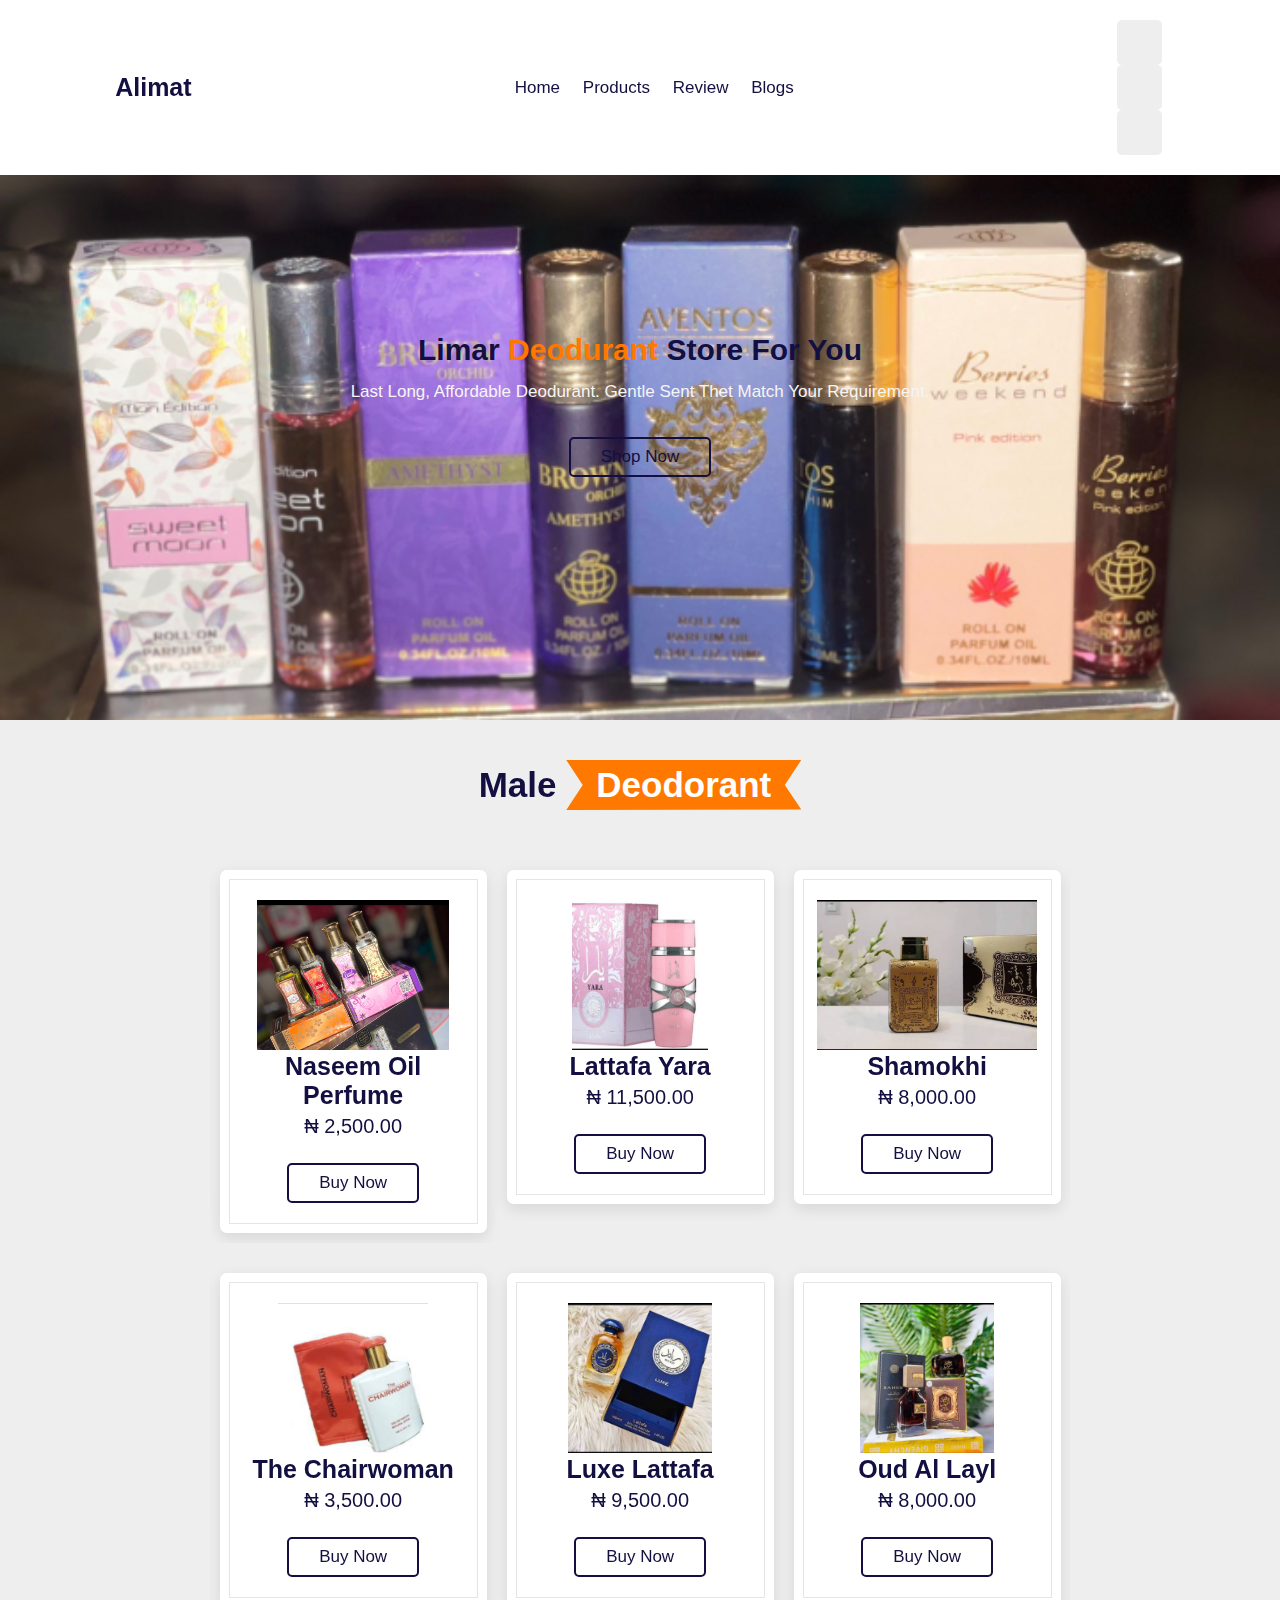
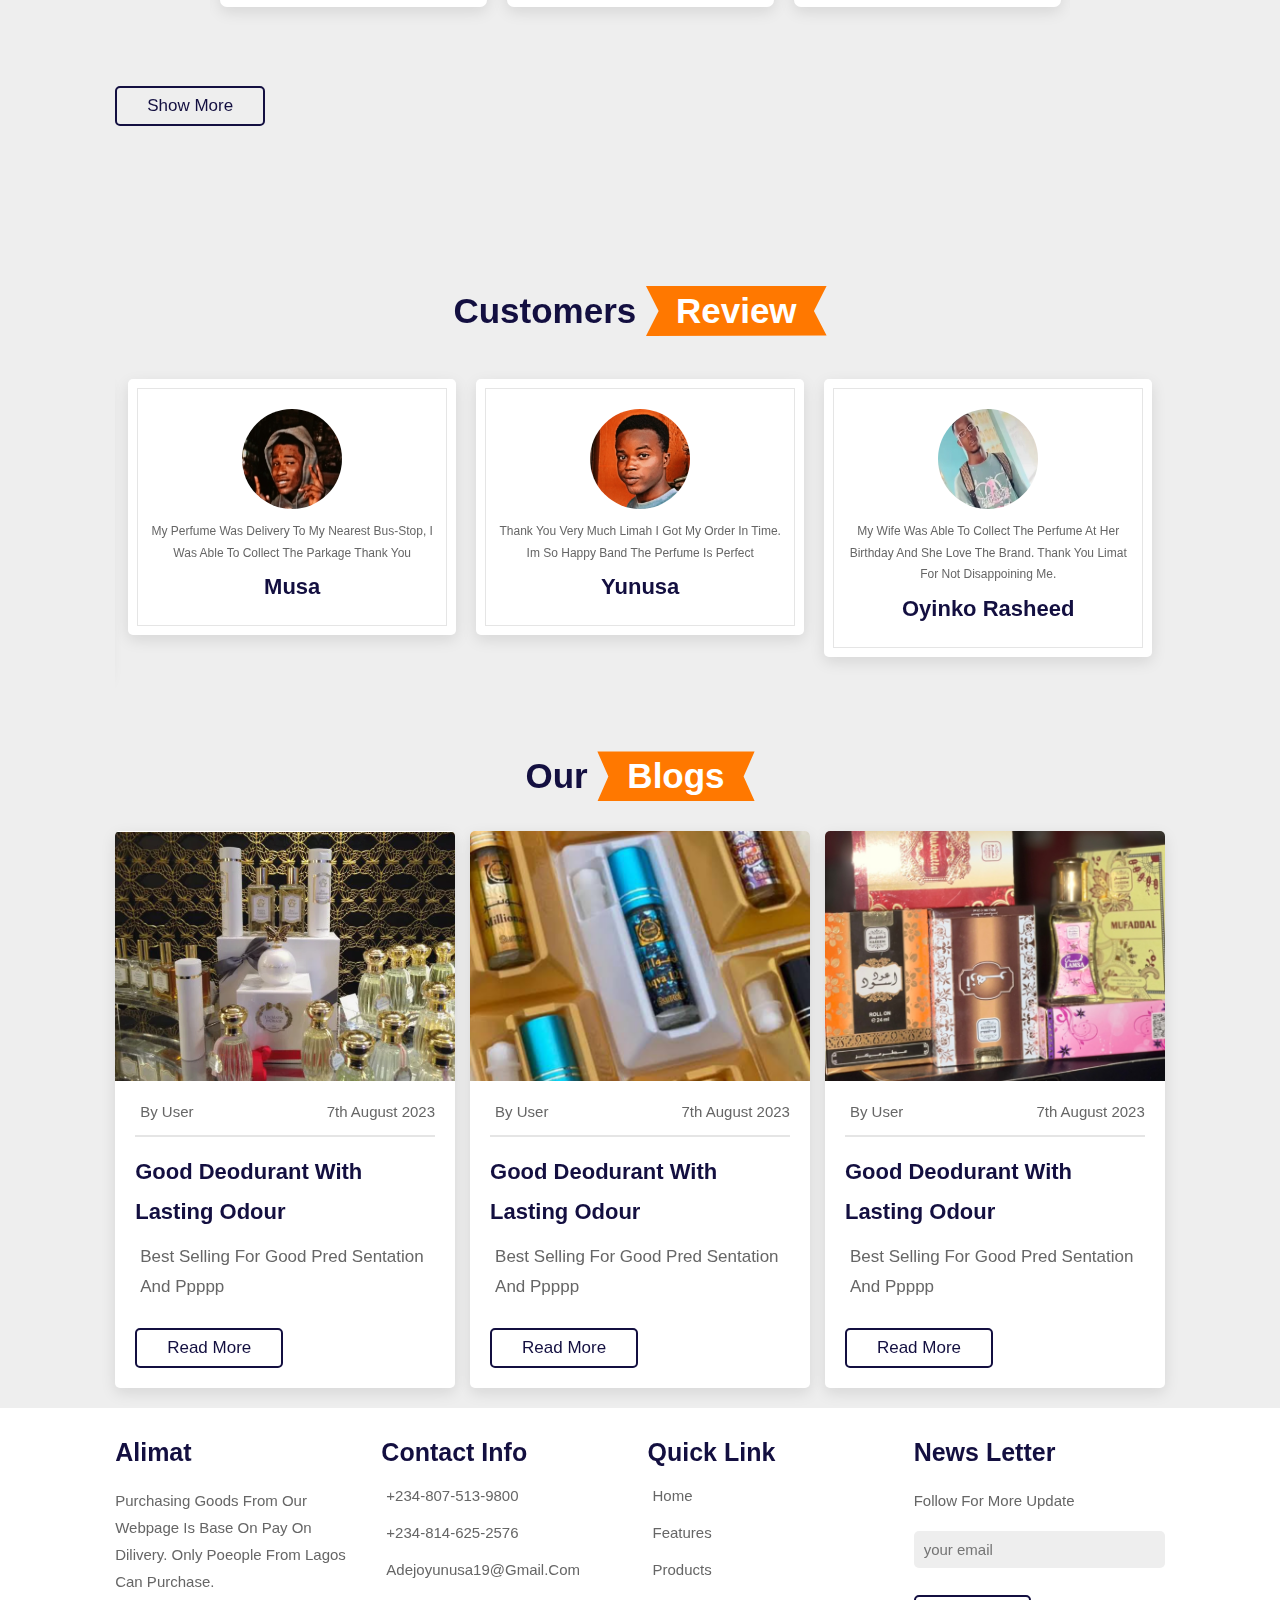
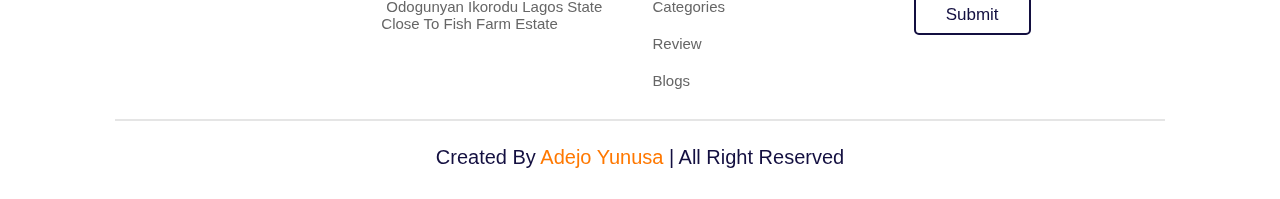
==== maletype.html @ 360308d6 "new commit message" ====
<!DOCTYPE html>
<html lang="en">
<head>
    <meta charset="UTF-8">
    <meta name="viewport" content="width=device-width, initial-scale=1.0">
    <title>male-type perfumes</title>
    <link rel="stylesheet" href="style_web.css">
    <link rel="stylesheet" href="https://cdn.jsdelivr.net/npm/swiper@10/swiper-bundle.min.css"/>
    <link rel="stylesheet" href="https://cdnjs.cloudflare.com/ajax/libs/font-awesome/6.4.2/css/all.min.css" integrity="sha512-z3gLpd7yknf1YoNbCzqRKc4qyor8gaKU1qmn+CShxbuBusANI9QpRohGBreCFkKxLhei6S9CQXFEbbKuqLg0DA==" crossorigin="anonymous" referrerpolicy="no-referrer" />
</head>
<body>



    <!-- -------------------loader code-------------------- -->

    <div class="loader-container">
        <div class="imges">
            <img src="images/img10.png" alt="" class="into-img">
        </div>
        <div class="loader">
            <svg >
                <text x="50%" y="50%" text-anchor="middle" class="text-edith">
                    WELCOME TO 
                    LIMER STORE
                </text>
            </svg>
        </div>
    </div>

    <!-- -------------------------loader code end---------------------- -->




    <div class="website-loader">

   <header class="hearder">
    <a href="a" class="logo"> <i class="fas
         fa-shopping-basket"></i> Alimat </a>
    
    <nav class="navbar">
        <a href="index.html">home</a>
        <!-- <a href="payment.htmlfeatures">features</a> -->
        <a href="#categories">products</a>
        <!-- <a href="payment.htmlcategories">categories</a> -->
        <a href="#review">review</a>
        <a href="#blogs">blogs</a>
    </nav>
    
    <div class="icons">
        <div class="fas fa-bars" id="menu-btn"></div>
        <div class="fas fa-search" id="search-btn"></div>
        <div class="fas fa-shopping-cart" id="cart-btn"></div>
        <div class="fas fa-user" id="user-btn"></div>
    </div>
    
    
    
    
    
    
    
    
    
    
    
    
    <!-- serching section start -->
    <form action="" class="search-form">
        <input type="search" id="search-box" placeholder="searching..." onkeyup="search">
        <label for="search-box" class="fas fa-search"></label>
    </form>
    
    <!-- serching section end -->
    
    
    
    
    
    
    
    
    
    
    
    
    
    
    
    
    
    
    
    <div class="shopping-cart">
        <div class="box">
            <i class="fas fa-trash"></i>
            <img src="" alt="peff">
            <div class="content">
                <h3>picture1</h3>
                <span class="price">$4.99/-</span>
                <span class="quantity">qyt : 1</span>
            </div>
        </div>
    
        <div class="box">
            <i class="fas fa-trash"></i>
            <img src="" alt="peff">
            <div class="content">
                <h3>picture1</h3>
                <span class="price">$4.99/-</span>
                <span class="quantity">qyt : 1</span>
            </div>
        </div>
        <div class="box">
            <i class="fas fa-trash"></i>
            <img src="" alt="peff">
            <div class="content">
                <h3>picture1</h3>
                <span class="price">$4.99/-</span>
                <span class="quantity">qyt : 1</span>
            </div>
        </div>
        <div class="total">
            total : $19.69/-
        </div>
        <a href="payment.html" class="btn">checkout</a>
    </div>
    <form action="" class="login-form">
        <h3>login now</h3>
        <input type="email" placeholder="your email" class="box">
        <input type="password" placeholder="your password" class="box">
        <p>forget <a href="payment.html"> password</a></p>
        <p>create new <a href="payment.html">account</a></p>
        <input type="submit" value="login now" class="btn">
    </form>
    
    </header>
    <!-- header section end-->


    <section class="home" id="home">
        <div class="content">
            <h3> limar <span>deodurant</span> store for you </h3>
            <p> last long, affordable deodurant. gentle sent thet match your 
                requirement.
            </p>
            <a href="#products" class="btn">shop now</a>
        </div>
        </section>




        <!-- -----------------------product----------------------------- -->

         <div id="products">
        <section class="categories" id="categories">

            <h1 class="heading"> male <span> Deodorant</span> </h1>




        
            <!--product section start-->

            <section class="products" id="products">
            <!-- <h1 class="heading">our <span>perfume</span></h1> -->
            
            <div class=" swiper product-slider" id="product-slider">
                <div class="swiper-wrapper ">
                    <div class="swiper-slide box">
                        <img src="images/img5.png" alt="images">
                        <h3> lattafa yara</h3>
                        <div class="price"> &#8358; 11,500.00 </div>
                        <div class="stars">
                            <i class="fas fa-star"></i>
                            <i class="fas fa-star"></i>
                            <i class="fas fa-star"></i>
                            <i class="fas fa-star"></i>
                            <i class="fas fa-star-half-alt"></i>
                        </div>
                        <a href="payment.html" class="btn">buy now</a>
                    </div>
            
                    <div class="swiper-slide box">
                        <img src="images/img6.png" alt="images">
                        <h3>shamokhi</h3>
                        <div class="price"> &#8358; 8,000.00</div>
                        <div class="stars">
                            <i class="fas fa-star"></i>
                            <i class="fas fa-star"></i>
                            <i class="fas fa-star"></i>
                            <i class="fas fa-star"></i>
                            <i class="fas fa-star-half-alt"></i>
                        </div>
                        <a href="payment.html" class="btn">buy now</a>
                    </div>
            
                    <div class="swiper-slide box">
                        <img src="images/img7.png" alt="images">
                        <h3> mousuf </h3>
                        <div class="price"> &#8358; NGN 8,000.00</div>
                        <div class="stars">
                            <i class="fas fa-star"></i>
                            <i class="fas fa-star"></i>
                            <i class="fas fa-star"></i>
                            <i class="fas fa-star"></i>
                            <i class="fas fa-star-half-alt"></i>
                        </div>
                        <a href="payment.html" class="btn">buy now</a>
                    </div>
            
                    <div class="swiper-slide box">
                        <img src="images/img11.png" alt="images">
                        <h3> surrati oil perfume</h3>
                        <div class="price"> &#8358; 1,200.00</div>
                        <div class="stars">
                            <i class="fas fa-star"></i>
                            <i class="fas fa-star"></i>
                            <i class="fas fa-star"></i>
                            <i class="fas fa-star"></i>
                            <i class="fas fa-star-half-alt"></i>
                        </div>
                        <a href="payment.html" class="btn">buy now</a>
                    </div>
            
                    <div class="swiper-slide box">
                        <img src="images/img12.png" alt="images">
                        <h3>surrati oil perfume</h3>
                        <div class="price"> &#8358; 1,200.00</div>
                        <div class="stars">
                            <i class="fas fa-star"></i>
                            <i class="fas fa-star"></i>
                            <i class="fas fa-star"></i>
                            <i class="fas fa-star"></i>
                            <i class="fas fa-star-half-alt"></i>
                        </div>
                        <a href="payment.html" class="btn">buy now</a>
                    </div>
            
                    <div class="swiper-slide box">
                        <img src="images/img13.png" alt="images">
                        <h3>naseem oil perfume </h3>
                        <div class="price"> &#8358; 2,500.00</div>
                        <div class="stars">
                            <i class="fas fa-star"></i>
                            <i class="fas fa-star"></i>
                            <i class="fas fa-star"></i>
                            <i class="fas fa-star"></i>
                            <i class="fas fa-star-half-alt"></i>
                        </div>
                        <a href="payment.html" class="btn">buy now</a>
                    </div>
            
                    <div class="swiper-slide box">
                        <img src="images/img15.png" alt="images">
                        <h3> opulent musk</h3>
                        <div class="price"> &#8358; 8,500.00</div>
                        <div class="stars">
                            <i class="fas fa-star"></i>
                            <i class="fas fa-star"></i>
                            <i class="fas fa-star"></i>
                            <i class="fas fa-star"></i>
                            <i class="fas fa-star-half-alt"></i>
                        </div>
                        <a href="payment.html" class="btn">buy now</a>
                    </div>
            
                    <div class="swiper-slide box">
                        <img src="images/img17.png" alt="images">
                        <h3> maahir legacy</h3>
                        <div class="price">&#8358; 15,000.00</div>
                        <div class="stars">
                            <i class="fas fa-star"></i>
                            <i class="fas fa-star"></i>
                            <i class="fas fa-star"></i>
                            <i class="fas fa-star"></i>
                            <i class="fas fa-star-half-alt"></i>
                        </div>
                        <a href="payment.html" class="btn">buy now</a>
                    </div>
            
                    <div class="swiper-slide box">
                        <img src="images/img18.png" alt="images">
                        <h3>ai dirgham</h3>
                        <div class="price">&#8358; 10,000.00</div>
                        <div class="stars">
                            <i class="fas fa-star"></i>
                            <i class="fas fa-star"></i>
                            <i class="fas fa-star"></i>
                            <i class="fas fa-star"></i>
                            <i class="fas fa-star-half-alt"></i>
                        </div>
                        <a href="payment.html" class="btn">buy now</a>
                    </div>
            
                    <div class="swiper-slide box">
                        <img src="images/img14.png" alt="images">
                        <h3>naseem oil perfume</h3>
                        <div class="price"> &#8358; 2,500.00</div>
                        <div class="stars">
                            <i class="fas fa-star"></i>
                            <i class="fas fa-star"></i>
                            <i class="fas fa-star"></i>
                            <i class="fas fa-star"></i>
                            <i class="fas fa-star-half-alt"></i>
                        </div>
                        <a href="payment.html" class="btn">buy now</a>
                    </div>
            
            
                </div>
            
            
            </div>
            
            
            <!--      second    half    -->
            
            <div class="swiper product-slider ">
                <div class="swiper-wrapper">
                    <div class="swiper-slide box">
                        <img src="images/img20.png" alt="images">
                        <h3>luxe lattafa</h3>
                        <div class="price"> &#8358; 9,500.00</div>
                        <div class="stars">
                            <i class="fas fa-star"></i>
                            <i class="fas fa-star"></i>
                            <i class="fas fa-star"></i>
                            <i class="fas fa-star"></i>
                            <i class="fas fa-star-half-alt"></i>
                        </div>
                        <a href="payment.html" class="btn">buy now</a>
                    </div>
            
                    <div class="swiper-slide box">
                        <img src="images/img21.png" alt="images">
                        <h3> oud al layl</h3>
                        <div class="price"> &#8358; 8,000.00</div>
                        <div class="stars">
                            <i class="fas fa-star"></i>
                            <i class="fas fa-star"></i>
                            <i class="fas fa-star"></i>
                            <i class="fas fa-star"></i>
                            <i class="fas fa-star-half-alt"></i>
                        </div>
                        <a href="payment.html" class="btn">buy now</a>
                    </div>
            
                    <div class="swiper-slide box">
                        <img src="images/img23.png" alt="images">
                        <h3>9 pm</h3>
                        <div class="price"> &#8358; 18,000.00 </div>
                        <div class="stars">
                            <i class="fas fa-star"></i>
                            <i class="fas fa-star"></i>
                            <i class="fas fa-star"></i>
                            <i class="fas fa-star"></i>
                            <i class="fas fa-star-half-alt"></i>
                        </div>
                        <a href="payment.html" class="btn">buy now</a>
                    </div>
            
                    <div class="swiper-slide box">
                        <img src="images/img24.png" alt="images">
                        <h3>alexander III </h3>
                        <div class="price"> &#8358; 13,500.00 </div>
                        <div class="stars">
                            <i class="fas fa-star"></i>
                            <i class="fas fa-star"></i>
                            <i class="fas fa-star"></i>
                            <i class="fas fa-star"></i>
                            <i class="fas fa-star-half-alt"></i>
                        </div>
                        <a href="payment.html" class="btn">buy now</a>
                    </div>
            
                    <div class="swiper-slide box">
                        <img src="images/img25.png" alt="images">
                        <h3>shamokhi</h3>
                        <div class="price">&#8358; 8,000.00</div>
                        <div class="stars">
                            <i class="fas fa-star"></i>
                            <i class="fas fa-star"></i>
                            <i class="fas fa-star"></i>
                            <i class="fas fa-star"></i>
                            <i class="fas fa-star-half-alt"></i>
                        </div>
                        <a href="payment.html" class="btn">buy now</a>
                    </div>
            
                    <div class="swiper-slide box">
                        <img src="images/img26.png" alt="images">
                        <h3>fragrances oil perfume</h3>
                        <div class="price"> &#8358; 500.00</div>
                        <div class="stars">
                            <i class="fas fa-star"></i>
                            <i class="fas fa-star"></i>
                            <i class="fas fa-star"></i>
                            <i class="fas fa-star"></i>
                            <i class="fas fa-star-half-alt"></i>
                        </div>
                        <a href="payment.html" class="btn">buy now</a>
                    </div>
                    
                    <div class="swiper-slide box">
                        <img src="images/img27.png" alt="images">
                        <h3>flowers bloom</h3>
                        <div class="price"> &#8358; 1,800.00 </div>
                        <div class="stars">
                            <i class="fas fa-star"></i>
                            <i class="fas fa-star"></i>
                            <i class="fas fa-star"></i>
                            <i class="fas fa-star"></i>
                            <i class="fas fa-star-half-alt"></i>
                        </div>
                        <a href="payment.html" class="btn">buy now</a>
                    </div>
            
                    <div class="swiper-slide box">
                        <img src="images/img28.png" alt="images">
                        <h3> the chairwoman</h3>
                        <div class="price"> &#8358; 3,500.00 </div>
                        <div class="stars">
                            <i class="fas fa-star"></i>
                            <i class="fas fa-star"></i>
                            <i class="fas fa-star"></i>
                            <i class="fas fa-star"></i>
                            <i class="fas fa-star-half-alt"></i>
                        </div>
                        <a href="payment.html" class="btn">buy now</a>
                    </div>
                </div>
                
            
            </div>
            
            
            </section>
            
            
            
            <!--product section end-->


            





        <div class="box-container container-overide" id="box-container">
        
            <!-- <div class="box" >
                <img src="images/img26.png" alt="images">
                <h3>perfect oil</h3>
                <p>All kind of perfume oil</p>
                <a href="payment.htmlproducts" class="btn"> shop now</a>
            </div> -->
        </div>

        <a href="#product" class="btn" style=" margin-bottom: 10rem;" id="showMore"> show more</a>
        
        </section>
        </div>

<!-- --------------------------------------------product end------------------------------- -->






<!--review section start-->
<section class="review" id="review">

    <h1 class="heading"> customers <span>review</span></h1>
    
    <div class="swiper review-slider">
    
    <div class="swiper-wrapper">
    
        <div class="swiper-slide box">
            <img src="images/yuniz.jpg" alt="img">
            <p> thank you very much limah i got my order in time. im so happy band the perfume is perfect</p>
             <h3>yunusa</h3>
             <div class="stars">
                <i class="fas fa-star"></i>
                <i class="fas fa-star"></i>
                <i class="fas fa-star"></i>
                <i class="fas fa-star"></i>
                <i class="fas fa-star-half-alt"></i>
             </div>
        </div>
    
        <div class="swiper-slide box">
            <img src="images/rasheed.jpg" alt="img">
            <p>my wife was able to collect the perfume at her birthday and she love the brand.
                thank you limat for not disappoining me.
            </p>
             <h3>oyinko rasheed</h3>
             <div class="stars">
                <i class="fas fa-star"></i>
                <i class="fas fa-star"></i>
                <i class="fas fa-star"></i>
                <i class="fas fa-star"></i>
                <i class="fas fa-star-half-alt"></i>
             </div>
        </div>
    
        <div class="swiper-slide box">
            <img src="images/lawal.jpg" alt="img">
            <p> thank you very much. i was expecting my dilivery today but tyou makes it possible and 
                the perfume smells nice. people are just asking me where i was able to get an affordable perfume from.
            </p>
             <h3>lawal</h3>
             <div class="stars">
                <i class="fas fa-star"></i>
                <i class="fas fa-star"></i>
                <i class="fas fa-star"></i>
                <i class="fas fa-star"></i>
                <i class="fa fa-star-o"></i>
             </div>
        </div>
    
        <div class="swiper-slide box">
            <img src="images/musa.jpg" alt="img">
            <p> my perfume was delivery to my nearest bus-stop, i was able to collect the parkage thank you</p>
             <h3>musa</h3>
             <div class="stars">
                <i class="fas fa-star"></i>
                <i class="fas fa-star"></i>
                <i class="fas fa-star"></i>
                <i class="fas fa-star"></i>
                <i class="fas fa-star"></i>
             </div>
        </div>
    </div>
    
    </div>
    
    
    </section>
    
    <!--review section end-->
    












        <!-- blog section start-->
<section class="blogs" id="blogs">

    <h1 class="heading">our <span>blogs</span></h1>

    <div class="box-container">

        <div class="box">
            <img src="images/img4.png" alt="images">
            <div class="content">
                <div class="icon">
                    <a href="payment.html"><i class="fas fa-user"></i> by user</a>
                    <a href="payment.html"><i class="fas fa-calender"></i> 7th august 2023</a>

                </div>

                <h3> good deodurant with lasting odour</h3>
                <p>best selling for good pred
                sentation and ppppp
                </p>
                <a href="payment.html" class="btn">read more</a>
            </div>
        </div>

        <div class="box">
            <img src="images/img11.png" alt="images">
            <div class="content">
                <div class="icon">
                    <a href="payment.html"><i class="fas fa-user"></i> by user</a>
                    <a href="payment.html"><i class="fas fa-calender"></i> 7th august 2023</a>

                </div>

                <h3> good deodurant with lasting odour</h3>
                <p>best selling for good pred
                sentation and ppppp
                </p>
                <a href="payment.html" class="btn">read more</a>
            </div>
        </div>

        <div class="box">
            <img src="images/img13.png" alt="images">
            <div class="content">
                <div class="icon">
                    <a href="payment.html"><i class="fas fa-user"></i> by user</a>
                    <a href="payment.html"><i class="fas fa-calender"></i> 7th august 2023</a>

                </div>

                <h3> good deodurant with lasting odour</h3>
                <p>best selling for good pred
                sentation and ppppp
                </p>
                <a href="payment.html" class="btn">read more</a>
            </div>
        </div>
    </div>
</section>



<!--blog section end-->



<!-- ----------------------------------footer section start---------------------------- -->

<section class="footer">

    <div class="box-container">

        <div class="box">
            <h3>alimat <i class="fas fa-shopping-basket"></i></h3>
            <p> purchasing goods from our webpage is 
                base on pay on dilivery. only poeople 
                from lagos can purchase.
            </p>
            <div class="share">
                <a href="" class="fab fa-facebook-f"></a>
                <a href="" class="fab fa-twitter"></a>
                <a href="" class="fab fa-instagram"></a>
                <a href="" class="fab fa-linkedin"></a>
                <a href="" class="fab fa-whatsapp"></a>
                <a href="" class="fab fa-telegram"></a>
            </div>
        </div>

        <div class="box">
            <h3>contact info</h3>
            <a href="" class="links"> <i class="fas fa-phone"></i> +234-807-513-9800</a>
            <a href="" class="links"> <i class="fas fa-phone"></i> +234-814-625-2576</a>
            <a href="" class="links"> <i class="fas fa-envelope"></i> adejoyunusa19@gmail.com</a>
            <a href="" class="links"> <i class="fas fa-map-marker-alt"></i> odogunyan ikorodu lagos state close to fish farm estate</a>
        </div>

        <div class="box">
            <h3>quick link  </h3>
            <a href="#home" class="links"> <i class="fas fa-arrow-right"></i> home</a>
            <a href="#" class="links"> <i class="fas fa-arrow-right"></i> features</a>
            <a href="#" class="links"> <i class="fas fa-arrow-right"></i> products</a>
            <a href="#" class="links"> <i class="fas fa-arrow-right"></i> categories</a>
            <a href="#" class="links"> <i class="fas fa-arrow-right"></i> review</a>
            <a href="#" class="links"> <i class="fas fa-arrow-right"></i> blogs</a>
        </div>

        <div class="box">

            <h3>news letter</h3>
            <p>follow for more update</p>
            <form action="https://sheetdb.io/api/v1/u4pa6vzwi4klj" method="post" id="sheetdb-form">
            <input type="email" placeholder="your email" class="email" name="data[email]">
            <input type="submit" value="submit" class="btn">
            </form>
        </div>
    </div>

    <div class="credit"> created by <span>adejo yunusa</span> | all right reserved</div>
</section>


    </div>







<script src="https://cdn.jsdelivr.net/npm/swiper@10/swiper-bundle.min.js"></script>
<script src="script_web.js"></script>
 <!-- <script src="productholder.js"></script> -->
    
    <script>
         const input = document.getElementById("search-box");
    const list = document.getElementById("products");
    const items = list.getElementsByClassName("box");

    input.addEventListener("input", function(){
        const Value = input.value.toLowerCase();
        
        for(let i = 0; i < items.length; i++){

            const Textcont = items[i].textContent.toLowerCase();

            if(Textcont.includes(Value)){
                items[i].style.display = "block";
            } else {
                items[i].style.display = "none";
                
            }
        }
    });
    </script>
    <script>
    const show = document.getElementById("show");
    const hide = document.getElementById("hide");
    const payment = document.getElementById("payment-method");

    show.addEventListener('click', function(){
        payment.classList.add("react");
    });

    hide.addEventListener('click', function(){
        payment.classList.remove("react");
    })

    </script>

    <script>
        var showMore = document.getElementById("showMore");
        const boxContainer = document.getElementById("box-container");

    
        showMore.addEventListener('click', () => {
            boxContainer.classList.toggle('showmore');
            
            if(showMore.innerHTML === "Show Less"){
                showMore.innerHTML = "Show More";
            }else{
                showMore.innerHTML = "Show Less";
            }

        });

    </script>

</body>
</html>
---- style_web.css ----
:root{
    --orange:#ff7800;
    --black:#130f40;
    --light-color: #666;
    --box-shadow:0 .5rem 1.5rem rgba(0,0,0,.1);
    --border: .2rem solid rgba(0,0,0,.1);
    --outline: .1rem solid rgba(0,0,0,.1);
    --outline-hover: .2rem solid var(--black);
}

*{
    font-family: Arial, Helvetica, sans-serif;
    margin: 0;
    padding: 0;
    box-sizing: border-box;
    outline: none;
    border: none;
    text-decoration: none;
    text-transform: capitalize;
    transition: all .2s linear;
    
}

html{
    font-size: 62.5%;
    overflow-x: hidden;
    scroll-behavior: smooth;
    scroll-padding-top: 7rem;
}

body{
    background: #eee;
    overflow-x: hidden;
    }

.loader-container{
    position: fixed;
    display: grid;
    place-content: center;
    background-color: #130f40;
    inset: 0;
    z-index: 2000;
    text-align: center;
}

.into-img{
    width: 20%;
    border-radius: 50%;
    
}

svg{
    width: 80rem;
    font-size: 50px;
    font-weight: 900;
}

svg text.text-edith{
    fill: transparent;
    stroke: white;
    stroke-width: 1;
    text-transform: uppercase;
    animation: stroke-anime 3s infinite alternate;
}

@keyframes stroke-anime {
    0%{
        stroke: white;
        stroke-width: 1;
        stroke-dashoffset: 20%;
        stroke-dasharray: 0 30%;
    }

    50%, 80%{
        stroke: white;
        stroke-width: 1;
        fill: transparent;
    }

    100%{
        stroke: transparent;
        stroke-width: 0;
        stroke-dashoffset: -20%;
        stroke-dasharray: 30% 0;
        fill: white;
    }
}

.website-loader{
    opacity: 0;
    transform: translate3d(0, -1rem, 0);
}

.website-loader.show{
    opacity: 1;
    transform: translate3d(0, 0, 0);
}

.loader-container.hidden{
    display: none;
    opacity: 0;
}

section{
    padding: 2rem 9%;
}

.heading{
    text-align: center;
    padding: 2rem 0;
    padding-bottom: 3rem;
    font-size: 3.5rem;
    color: var(--black);
}

.heading span{
    background: var(--orange);
    color: #fff;
    display: inline-block;
    padding: .5rem 3rem;
    clip-path: polygon( 100% 0, 93% 50%, 100% 99%, 0% 100%, 7% 50%, 0% 0%);

}
.btn{
    margin-top: 2rem;
    display: inline-block;
    padding: .8rem 3rem;
    font-size: 1.7rem;
    border-radius: .5rem;
    border: .2rem solid var(--black);
    color: var(--black);
    cursor: pointer;
    background: none;
}

.btn:hover{
    background: var(--orange);
    color: #fff;
}
 .hearder{ 
    position: fixed;
    top: 0; 
    left: 0;
    right: 0;
    z-index: 1000;
    display: flex;
    align-items: center;
    justify-content: space-between;
    padding: 2rem 9%;
    background: #fff;
    box-shadow: var(--box-shadow);
        
}

.hearder .logo{
    font-size: 2.5rem;
    font-weight: bolder;
    color: var(--black);
}

.hearder .logo i{
    color: var(--orange);
    animation: myAnime 1s linear .5s infinite alternate-reverse;
}

@keyframes myAnime {
    from{
        transform: scale(1);
    }

    to{
        transform: scale(1.5);
    }
}

.hearder .navbar a{
    font-size: 1.7rem;
    margin: 0 1rem;
    color: var(--black);
}

.hearder .navbar a:hover{
    color: var(--orange);
}

.hearder .icons div{
height: 4.5rem;
width: 4.5rem;
line-height: 4.5rem;
border-radius: .5rem;
background: #eee;
color: var(--black);
font-size: 2rem;
margin-right: .3rem;
text-align: center;
cursor: pointer;
}

.hearder .icons div:hover{
    background: var(--orange);
    color: #fff;
    transition: all 0.4s ease-in-out;
}

#menu-btn{
    display: none;
}

.hearder .search-form{
    position: absolute;
    top: 110%;
    right: -110%;
    width: 50rem;
    height: 5rem;
    background: #fff;
    border-radius: .5rem;
    overflow: hidden;
    display: flex;
    align-items: center;
    box-shadow: var(--box-shadow);

}

.hearder .search-form.active{
    right: 2rem;
    transition: .4s linear;
}
.hearder .search-form input{
    height: 100%;
    width: 100%;
    background: none;
    text-transform: none;
    font-size: 1.6rem;
    color: var(--black);
    padding: 0 1.5rem;
}

.hearder .search-form label{
    font-size: 2.2rem;
    padding-right: 1.5rem;
    color: var(--black);
    cursor: pointer;

}

.hearder .search-form label:hover{
    color: var(--orange);
}

.hearder .shopping-cart{
    position: absolute;
    top: 110%;
    right: -110%;
    padding: 1rem;
    border-radius: .5rem;
    box-shadow: var(--box-shadow);
    width: 30rem;
    background: #fff;
    
}
.hearder .shopping-cart.active{
     right: 2rem;
     transition: .4s linear;
}

.hearder .shopping-cart .box{
    display: flex;
    align-items: center;
    gap: 1rem;
    position: relative;
    margin: 1rem 0;

}

.hearder .shopping-cart .box img{
    height: 10rem;
}

.hearder .shopping-cart .box .fa-trash{
    font-size: 2rem;
    position: absolute;
    top: 50%;
    right: 2rem;
    cursor: pointer;
    color: var(--light-color);
    transform: translateY(-50%);
}

.hearder .shopping-cart .box .fa-trash:hover{
    color: var(--orange);
}
.hearder .shopping-cart .box .content h3{
    color: var(--black);
    font-size: 1.7rem;
    padding-bottom: 1rem;
}

.hearder .shopping-cart .box .content span{
    color: var(--light-color);
    font-size: 1.6rem;
}

.hearder .shopping-cart .box .content .quantity{
    padding-left: 1rem;
}

.hearder .shopping-cart .total{
    font-size: 2rem;
    padding: 1rem 0;
    text-align: center;
    color: var(--black);
}

.hearder .shopping-cart .btn{
    display: block;
    text-align: center;
    margin: 1rem;;
}

.hearder .login-form{
    position: absolute;
    top: 110%;
    right: -110%;
    width: 30rem;
    box-shadow: var(--box-shadow);
    padding: 2rem;
    border-radius: .5rem;
    background: #eee;
    text-align: center;
}

.hearder .login-form h3{
    font-size: 2.5rem;
    text-transform: uppercase;
    color: var(--black);
}

.hearder .login-form .box{
    width: 100%;
    margin: .7rem 0;
    background: #eee;
    border-radius: .5rem;
    padding: 1rem;
    font-size: 1.6rem;
    color: var(--black);
    text-transform: none;
}

.hearder .login-form p{
    font-size: 1.4rem;
    padding: .5rem 0;
    color:var(--light-color);
}
.hearder .login-form p a{
    color: var(--orange);
    text-decoration: underline;
}

.home{
    display: flex;
    align-items: center;
    justify-content: center;
    padding-top: 19rem;
    padding-bottom: 10rem;
    position: relative;
    height: 80vh;
    background: url('images/img29.png') no-repeat;
    background-size: cover;
}
.home .content{
    text-align: center;
    width: 60rem;

}

.home .content h3{
    color: var(--black);
    font-size: 3rem;
}

.home .content h3 span{
color: var(--orange);
}

.home .content p{
    color: whitesmoke;
    font-size: 1.7rem;
    padding: 1rem 0;
    line-height: 1.8;
}

.hearder .login-form p a:hover{
    color: var(--black);
    transition: .2s linear;
}
.hearder .login-form.active{
    right: 2rem;
    transition: .4s linear;
}

.features .box-container{
    display: grid;
    grid-template-columns: repeat(auto-fit, minmax(30rem, 1fr));
    gap: 1.7rem;

}

.features .box-container .box{
    padding: 3rem 2rem;
    background: #fff;
    outline: var(--outline);
    outline-offset: -1rem;
    text-align: center;
    box-shadow: var(--box-shadow);
    
}

.features .box-container .box:nth-child(3){
    position: relative;
}

.features .box-container .box:hover{
    outline: var(--outline-hover);
    outline-offset: 0rem;
}

.features .box-container .box img{
    margin: 1rem 0;
    height: 15rem;

}

.features .box-container .box h3{
    font-size: 2.5rem;
    line-height: 1.8;
    color: var(--black);
}

.features.box-container .box p{
    font-size: 1.5rem;
    line-height: 1.8;
    color: var(--light-color);
    padding: 1rem 0;
}

.products .product-slider{
     padding: 1rem;
}

.products .product-slider:first-child{
    margin-bottom: 2rem;
}

.products .product-slider .box{
    background: #fff;
    border-radius: .7rem;
    text-align: center;
    padding: 3rem 2rem;
    outline-offset: -1rem;
    outline: var(--outline);
    box-shadow: var(--box-shadow);
    transition: .3s linear;
}

.products .product-slider .box:hover{
    outline-offset: 0rem;
    outline: var(--outline-hover);
}

.products .product-slider .box img{
    height: 15rem;
}

.products .product-slider .box h3{
    font-size: 2.5rem;
    color: var(--black);
}
.products .product-slider .box .price{
    font-size: 2rem;
    color: var(--black);
    padding: .5rem 0;
}

.products .product-slider .box .stars i{
    font-size: 1.5rem;
    color: var(--orange);
    padding: .5rem 0;
}

.categories .box-container{
    display: grid;
    grid-template-columns: repeat(auto-fit, minmax(30rem, 1fr));
    gap: 1.5rem;
}

.categories .container-overide{
    display: none;
    transition: .5s ease .5s;
}
 .container-overide.showmore{
    display: grid;
}

.categories .box-container .box{
    padding: 3rem 2rem;
    border-radius: .5rem;
    background: #fff;
    box-shadow: var(--box-shadow);
    outline-offset: -1rem;
    outline: var(--outline);
    text-align: center;
}

.categories .box-container .box:hover{
    outline: var(--outline-hover);
    outline-offset: 0rem;
}

.categories .box-container .box img{
    margin: 1rem 0;
    height: 15rem;
}

.categories .box-container .box h3{
    font-size: 2rem;
    color: var(--black);
    line-height: 1.8;
}

.categories .box-container .box p{
    font-size: 1.2rem;
    color: var(--light-color);
    line-height: 1.8;
    padding: 1rem 0;
}

.review .review-slider{
    padding: 1.3rem;
}

.review .review-slider .box{
    background: #fff;
    border-radius: .5rem;
    text-align: center;
    padding: 3rem 2rem;
    outline-offset: -1rem;
    outline: var(--outline);
    box-shadow: var(--box-shadow);
    transition: .2s linear;
}

.review .review-slider .box:hover{
    outline: var(--outline-hover);
    outline-offset: 0rem;
}

.review .review-slider .box img{
    border-radius: 50%;
    height: 10rem;
    width: 10rem;
    filter: blur(10%);
}

.review .review-slider .box p{
    color: var(--light-color);
    padding: 1rem 0;
    line-height: 1.8;
    font-size: 1.2rem;
}

.review .review-slider .box h3{
    padding-bottom: .5rem;
    color: var(--black);
    font-size: 2.2rem;
}

.review .review-slider .box .stars i{
      color: var(--orange);
      font-size: 1.7rem;
}

.blogs .box-container{
    display: grid;
    grid-template-columns: repeat(auto-fit, minmax(26rem, 1fr));
    gap: 1.5rem;
    
}

.blogs .box-container .box{
    overflow: hidden;
    border-radius: .5rem;
    box-shadow: var(--box-shadow);
    background: #fff;

}

.blogs .box-container .box img{
    height: 25rem;
    width: 100%;
    object-fit: cover;
}

.blogs .box-container .box .content{
    padding: 2rem;

}

.blogs .box-container .box .content .icon{
    display: flex;
    text-align: center;
    justify-content: space-between;
    padding-bottom: 1.5rem;
    margin-bottom: 1rem;
    border-bottom: var(--border);
}

.blogs .box-container .box .content .icon a{
    color: var(--light-color);
    font-size: 1.5rem;

}

.blogs .box-container .box .content .icon a i{
    color: var(--orange);
    padding-right: .5rem;
}

.blogs .box-container .box .content .icon a:hover{
    color: var(--black);
    font-size: 1.2rem;
    /* -webkit-transition: all .3s ease-in-out; */
}

.blogs .box-container .box .content h3{
    line-height: 1.8;
    color: var(--black);
    font-size: 2.2rem;
    padding: .5rem 0;
}

.blogs .box-container .box .content p{
    line-height: 1.8;
    color: var(--light-color);
    font-size: 1.7rem;
    padding: .5rem;
}

.footer{
    background: #fff;

}

.footer .box-container{
    display: grid;
    grid-template-columns: repeat(auto-fit, minmax(25rem, 1fr));
    gap: 1.5rem;
}

.footer .box-container .box h3{
    font-size: 2.5rem;
    color: var(--black);
    padding: 1rem 0;
}

.footer .box-container .box h3 i{
    color: var(--orange);
}

.footer .box-container .box .links{
    display: block;
    font-size: 1.5rem;
    color: var(--light-color);
    padding: 1rem 0;
}

.footer .box-container .box .links i{
   color: var(--orange);
   padding-right: .5rem; 
}

.footer .box-container .box .links:hover i{
    padding-right: 2rem;
}

.footer .box-container .box p{
    line-height: 1.8;
    font-size: 1.5rem;
    color: var(--light-color);
    padding: 1rem 0;
}

.footer .box-container .box .share a{
    height: 4rem;
    width: 4rem;
    line-height: 4rem;
    border-radius: .5rem;
    font-size: 2rem;
    color: var(--black);
    margin-left: .2rem;
    background: #eee;
    text-align: center;
}

.footer .box-container .box .share a:hover{
    background: var(--orange);
    color: #fff;
}

.footer .box-container .box .email{
    width: 100%;
    margin: .7rem 0;
    padding: 1rem;
    border-radius: .5rem;
    background: #eee;
    font-size: 1.5rem;
    color: var(--black);
    text-transform: none;
}

.footer .box-container .box .payment-img{
    margin-top: 2rem;
    height: 3rem;
}

.footer .credit{
    text-align: center;
    margin-top: 2rem;
    padding: 1rem;
    padding-top: 2.5rem;
    font-size: 2rem;
    color: var(--black);
  border-top: var(--border);
}

.footer .credit span{
    color: var(--orange);
}


/* ---------payment edith---------------- */


#payment-method{
    position: absolute;
    background: white;
    box-shadow: 0px 10px 14px black;
    text-align: left;
    font-size: 12px;
    padding: 20px;
    top: -100px;
    right: 0;
    border-radius: 3px;
    line-height: 17px;
    visibility: hidden;
    transform: scale(0.1);
    transition:  .5s linear .2s;
}
#payment-method .fa-times{
    font-size: 20px;
    font-weight: 900;
    color: red;
    margin-left: 300px;
}

#payment-method h4{
    text-align: center;
    margin-bottom: 10px;
}

#payment-method p small{
    text-align: center;
    color: var(--orange);

}

#payment-method.react{
 top: 0;
 visibility: visible;
transform: scale(1);
}

.myimages{
    transition: 1s;
}

.myimages:hover{
    transform: scale(1.3);
}
















/* media quaries*/
@media (max-width:991px) {

    html{
        font-size: 55%;
    }

    .hearder{
        padding: 2rem;
    }

    section{
        padding: 3rem;
    }
}

@media (max-width:768px){

    #menu-btn{
        display: inline-block;
    }
    .hearder .search-form{
        width: 90%;
    }

    svg{
        font-size: 30px;
    }

    .hearder .navbar{
        position: absolute;
        top: 110%;
        right: -110%;
        width: 30rem;
        box-shadow: var(--box-shadow);
        border-radius: .5rem;
        background: #fff;

    }
    .hearder .navbar.active{
        right: 2rem;
        transition: .4s linear;
    }

    .hearder .navbar a{
        font-size: 2rem;
        margin: 2rem 2.5rem;
        display: block;
    }
}

@media (max-width:450px){

    html{
        font-size: 50%;
    }

    .heading{
        font-size: 2.5rem;
    }

    .footer{
        text-align: center;
    }

    svg{
        font-size: 25px;
    }
}
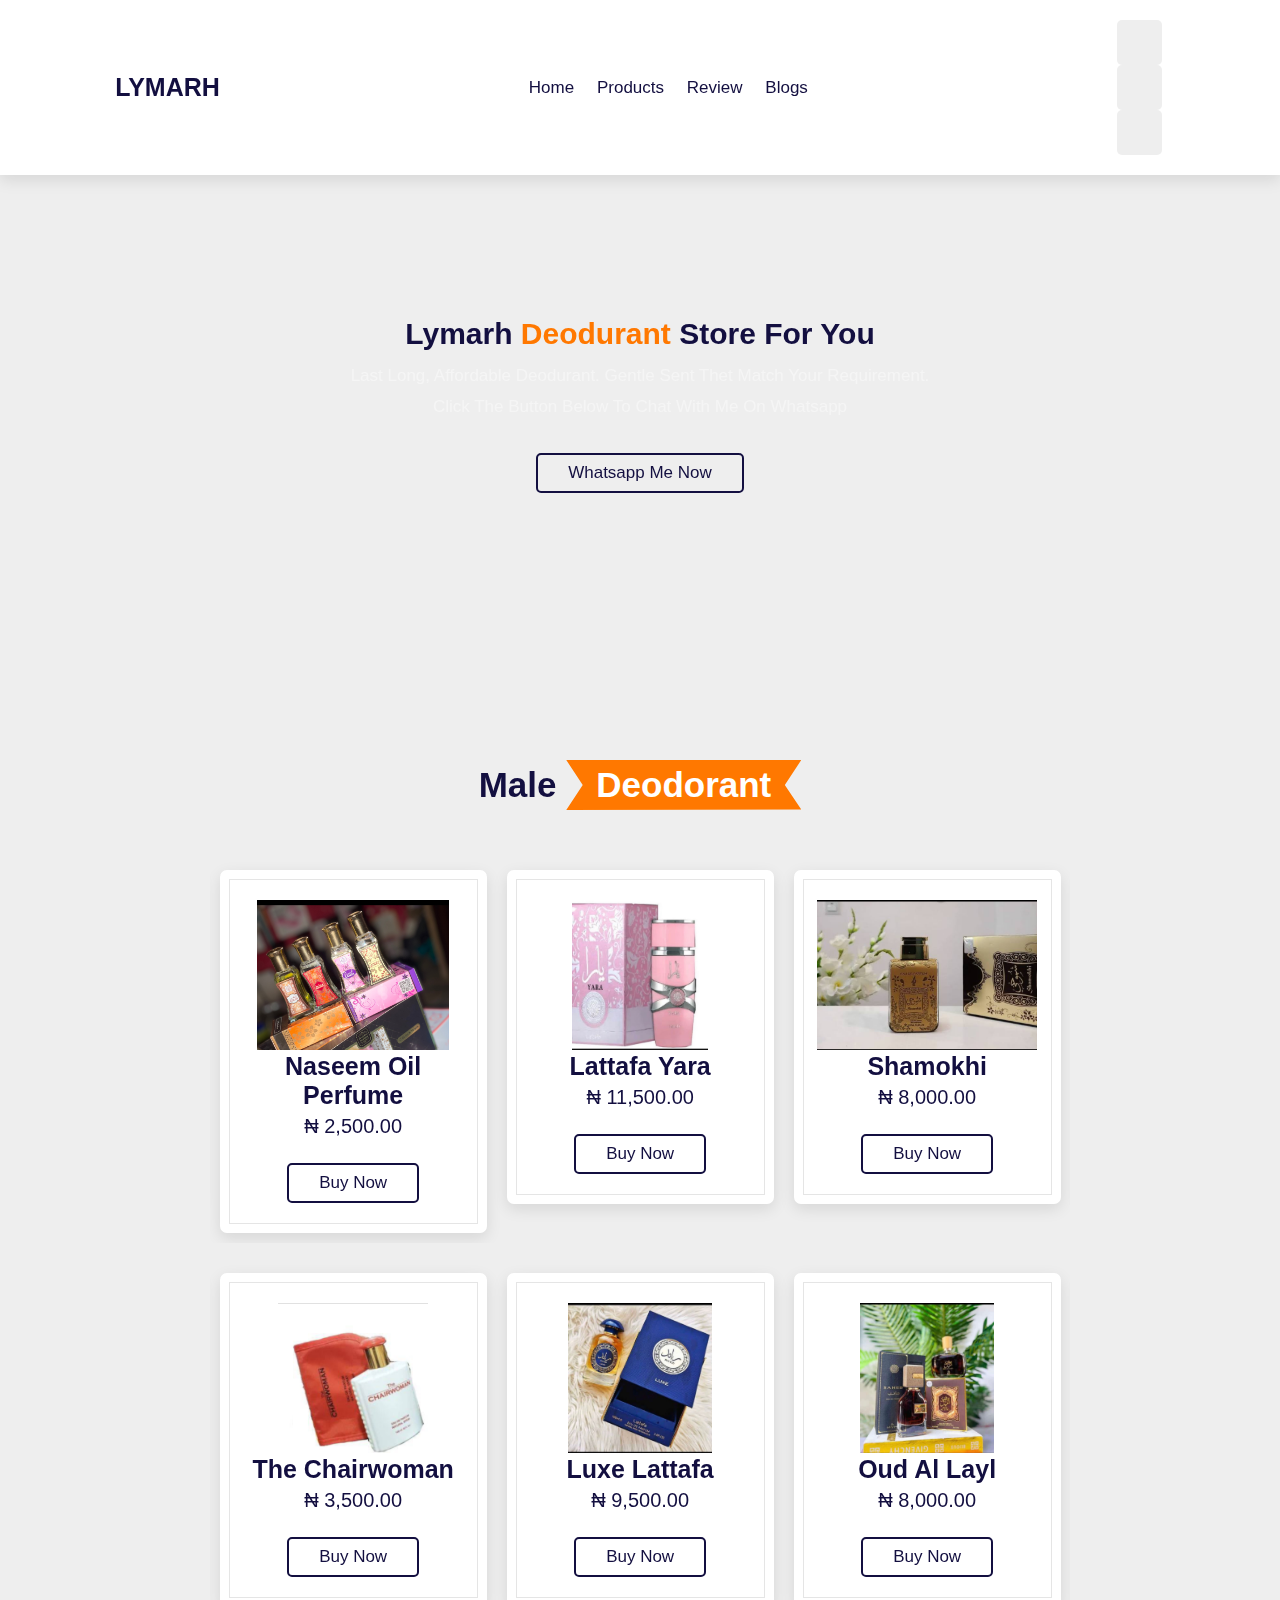
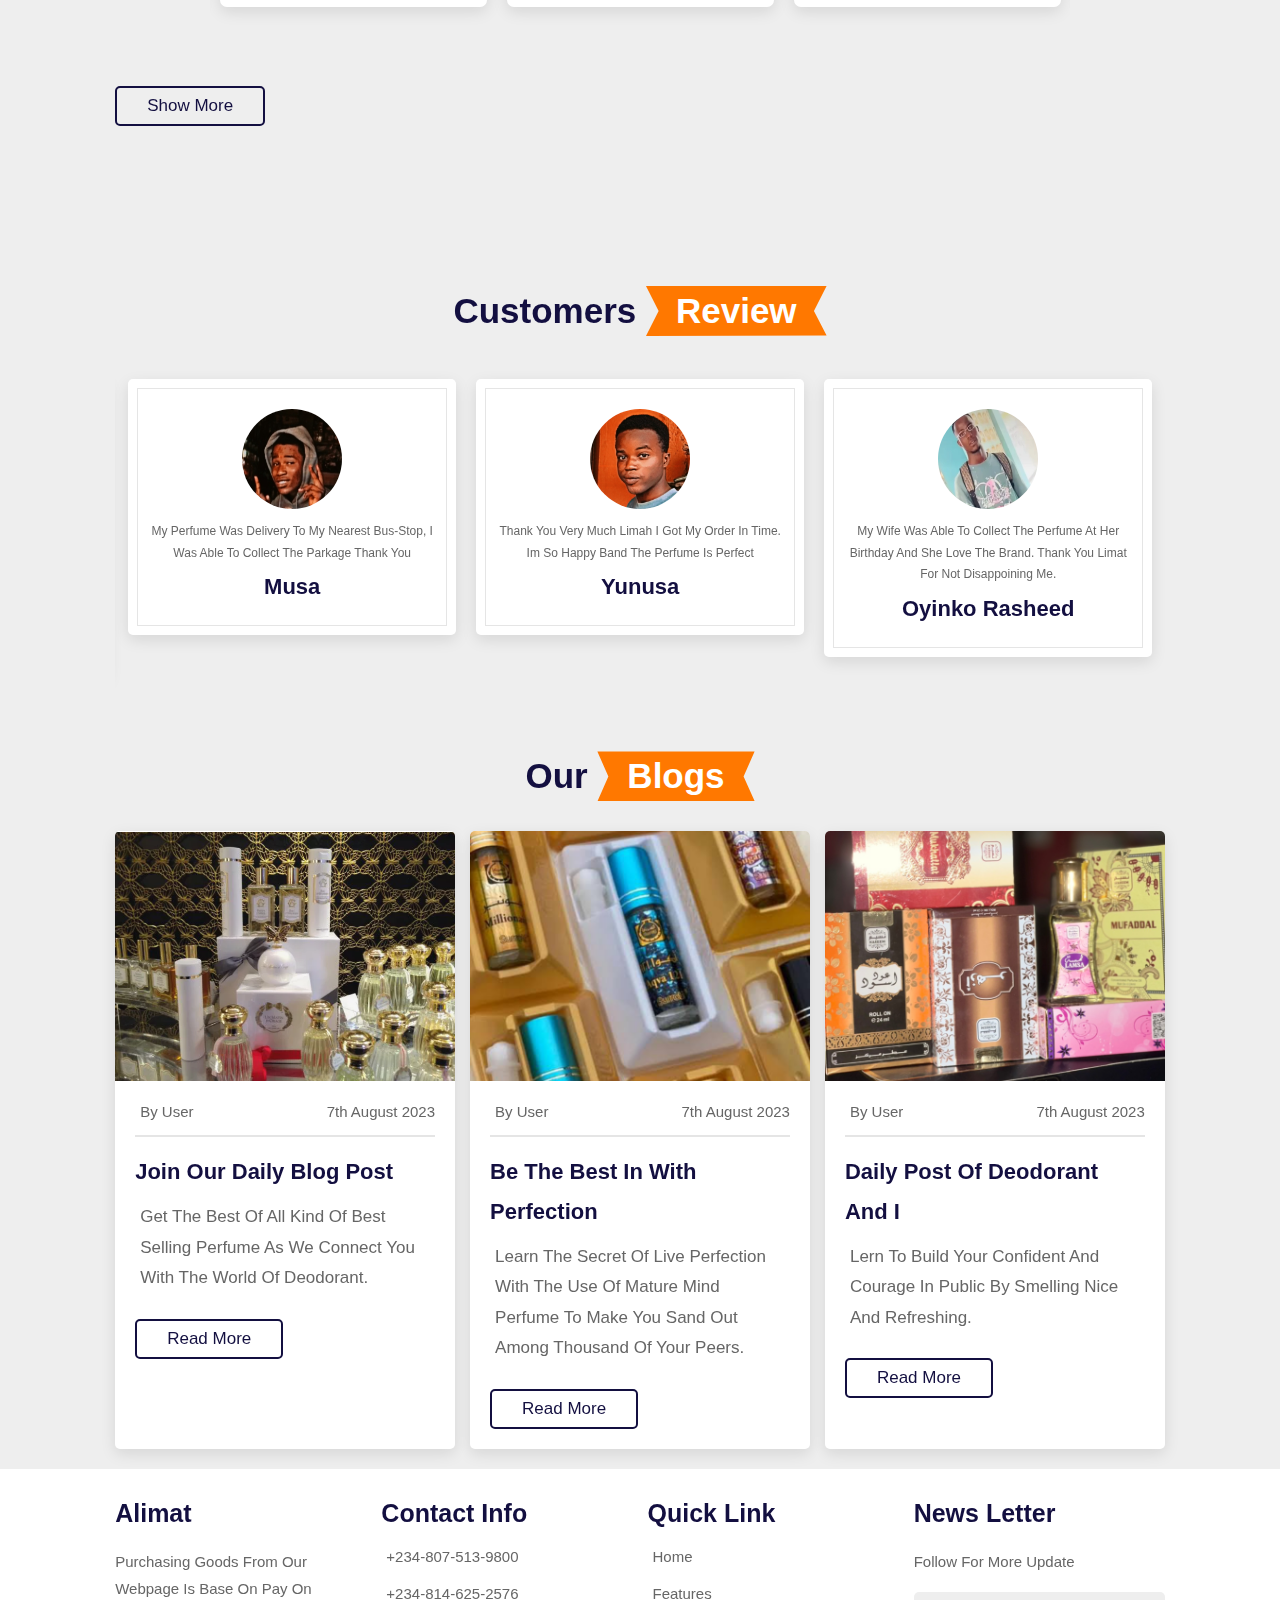
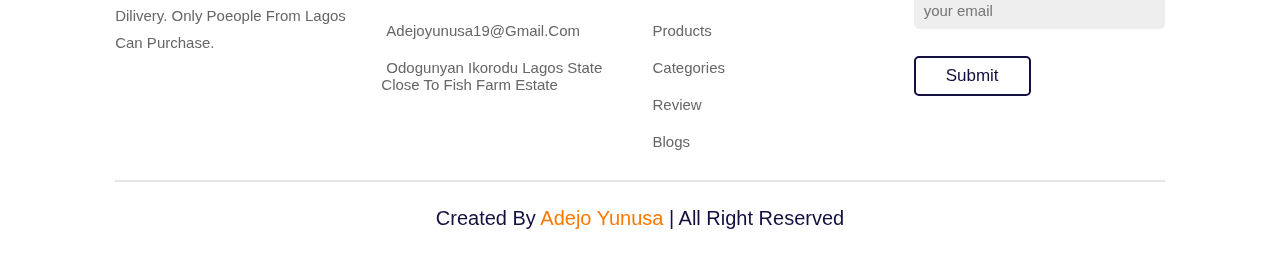
==== commit 2af2a31a: "commit limer-site" ====
--- a/maletype.html
+++ b/maletype.html
@@ -22,7 +22,7 @@
             <svg >
                 <text x="50%" y="50%" text-anchor="middle" class="text-edith">
                     WELCOME TO 
-                    LIMER STORE
+                    LYMARH STORE
                 </text>
             </svg>
         </div>
@@ -37,7 +37,7 @@
 
    <header class="hearder">
     <a href="a" class="logo"> <i class="fas
-         fa-shopping-basket"></i> Alimat </a>
+         fa-shopping-basket"></i> LYMARH </a>
     
     <nav class="navbar">
         <a href="index.html">home</a>
@@ -140,12 +140,15 @@
 
 
     <section class="home" id="home">
+        <video src="images/new-edith.webm" autoplay muted class="video-link"></video>
         <div class="content">
-            <h3> limar <span>deodurant</span> store for you </h3>
+            <h3> lymarh <span>deodurant</span> store for you </h3>
             <p> last long, affordable deodurant. gentle sent thet match your 
-                requirement.
+                requirement. <br>
+                 click the button below to chat with me on whatsapp
             </p>
-            <a href="#products" class="btn">shop now</a>
+            
+            <a href="https://wa.me/message/VZSPERKZ6OESA1" class="btn">whatsapp me now</a>
         </div>
         </section>
 
@@ -557,8 +560,7 @@
 
 
 
-
-        <!-- blog section start-->
+<!-- blog section start-->
 <section class="blogs" id="blogs">
 
     <h1 class="heading">our <span>blogs</span></h1>
@@ -569,16 +571,17 @@
             <img src="images/img4.png" alt="images">
             <div class="content">
                 <div class="icon">
-                    <a href="payment.html"><i class="fas fa-user"></i> by user</a>
-                    <a href="payment.html"><i class="fas fa-calender"></i> 7th august 2023</a>
+                    <a href="#"><i class="fas fa-user"></i> by user</a>
+                    <a href="#"><i class="fas fa-calender"></i> 7th august 2023</a>
 
                 </div>
 
-                <h3> good deodurant with lasting odour</h3>
-                <p>best selling for good pred
-                sentation and ppppp
+                <h3> Join our daily blog post</h3>
+                <p>
+                    get the best of all kind of best selling perfume as
+                    we connect you with the world of deodorant.
                 </p>
-                <a href="payment.html" class="btn">read more</a>
+                <a href="#" class="btn" onclick="(alert('blog is not available for now.'))">read more</a>
             </div>
         </div>
 
@@ -586,16 +589,17 @@
             <img src="images/img11.png" alt="images">
             <div class="content">
                 <div class="icon">
-                    <a href="payment.html"><i class="fas fa-user"></i> by user</a>
-                    <a href="payment.html"><i class="fas fa-calender"></i> 7th august 2023</a>
+                    <a href="#"><i class="fas fa-user"></i> by user</a>
+                    <a href="#"><i class="fas fa-calender"></i> 7th august 2023</a>
 
                 </div>
 
-                <h3> good deodurant with lasting odour</h3>
-                <p>best selling for good pred
-                sentation and ppppp
+                <h3> Be the best in with perfection</h3>
+                <p>
+                    learn the secret of live perfection with the use
+                    of mature mind perfume to make you sand out among thousand of your peers.
                 </p>
-                <a href="payment.html" class="btn">read more</a>
+                <a href="#" class="btn" onclick="(alert('blog is not available for now.'))">read more</a>
             </div>
         </div>
 
@@ -603,16 +607,17 @@
             <img src="images/img13.png" alt="images">
             <div class="content">
                 <div class="icon">
-                    <a href="payment.html"><i class="fas fa-user"></i> by user</a>
-                    <a href="payment.html"><i class="fas fa-calender"></i> 7th august 2023</a>
+                    <a href="#"><i class="fas fa-user"></i> by user</a>
+                    <a href="#"><i class="fas fa-calender"></i> 7th august 2023</a>
 
                 </div>
 
-                <h3> good deodurant with lasting odour</h3>
-                <p>best selling for good pred
-                sentation and ppppp
+                <h3> daily post of deodorant and i</h3>
+                <p>
+                    lern to build your confident and courage in public by smelling nice and refreshing.
+                    
                 </p>
-                <a href="payment.html" class="btn">read more</a>
+                <a href="#" class="btn" onclick="(alert('blog is not available for now.'))">read more</a>
             </div>
         </div>
     </div>
--- a/style_web.css
+++ b/style_web.css
@@ -44,13 +44,13 @@
 }
 
 .into-img{
-    width: 20%;
+    width: 10%;
     border-radius: 50%;
     
 }
 
 svg{
-    width: 80rem;
+    width: 100vw;
     font-size: 50px;
     font-weight: 900;
 }
@@ -364,8 +364,15 @@
     padding-bottom: 10rem;
     position: relative;
     height: 80vh;
-    background: url('images/img29.png') no-repeat;
-    background-size: cover;
+}
+
+.video-link{
+    position: absolute;
+    top: 0;
+    width: 100%;
+    height: 80vh;
+    object-fit: cover;
+    z-index: -100;
 }
 .home .content{
     text-align: center;
